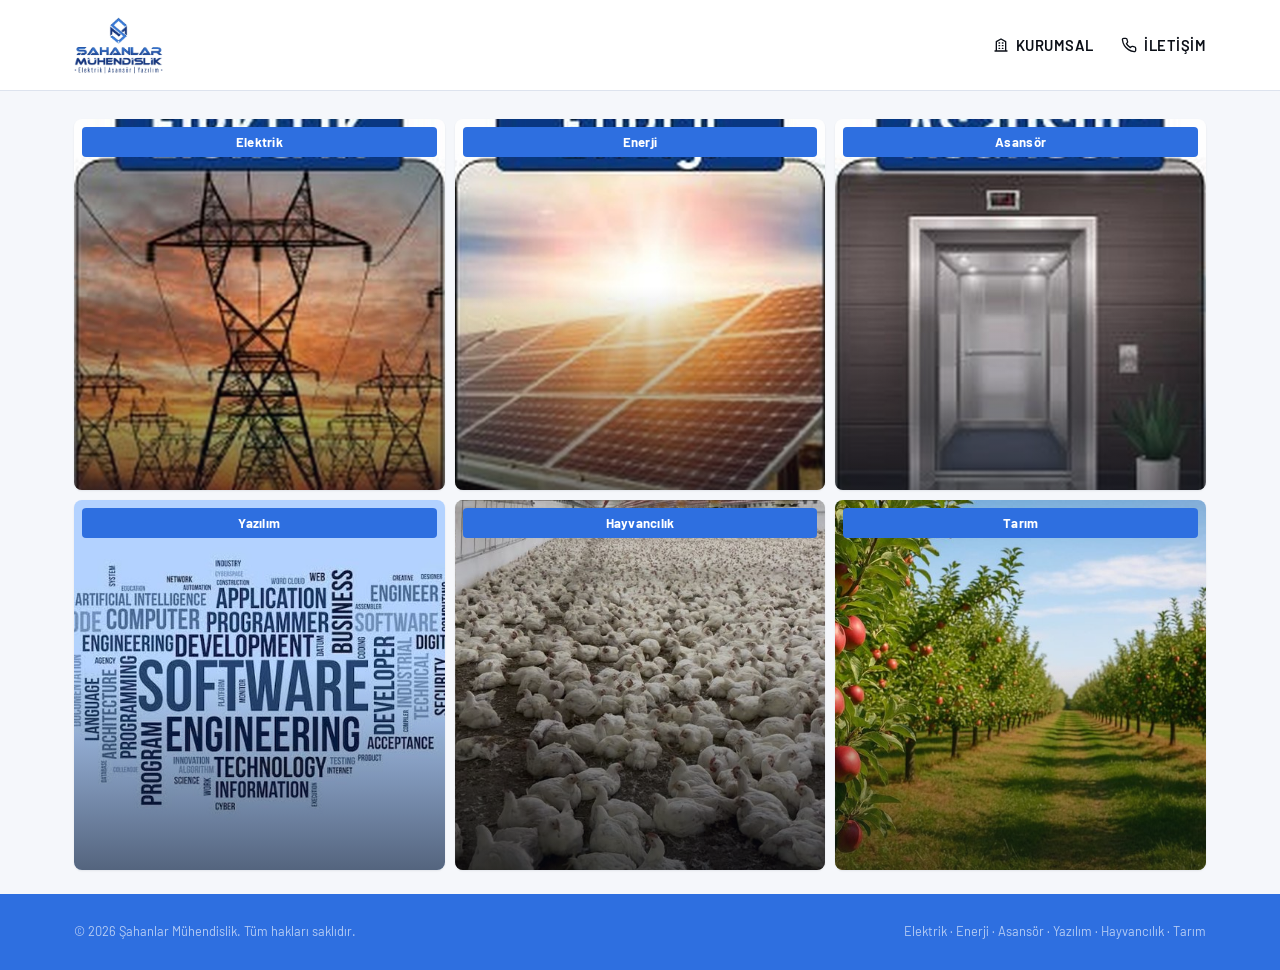
==== site/index.html @ c0e79597 "v1.1" ====
<!doctype html>
<html lang="tr">
<head>
<meta charset="UTF-8">
<meta name="viewport" content="width=device-width, initial-scale=1.0">
<title>Şahanlar Mühendislik | Elektrik · Enerji · Asansör · Yazılım — Çivril, Denizli</title>
<meta name="description" content="Şahanlar Mühendislik; Çivril, Denizli merkezli olarak elektrik, enerji, asansör ve yazılım alanlarında mühendislik hizmeti ve çözümleri sunar.">
<link rel="icon" href="[data-uri]">
<link rel="preconnect" href="https://fonts.googleapis.com">
<link rel="preconnect" href="https://fonts.gstatic.com" crossorigin>
<link href="https://fonts.googleapis.com/css2?family=Barlow:wght@400;500;600;700&family=JetBrains+Mono:wght@500&display=swap" rel="stylesheet">
<style>
/* ==========================================================================
   ŞAHANLAR MÜHENDİSLİK — shared stylesheet
   Tokens: deep navy base, brand blue, per-category accent (amber/orange/steel/teal)
   Type: Barlow (display) + Barlow (body) + JetBrains Mono (utility tags)
   ========================================================================== */

:root{
  --bg-deep:   #070c18;
  --bg-panel:  #0f1a30;
  --bg-panel-2:#142240;
  --brand:     #2e6fe0;
  --brand-lt:  #5fa8e0;
  --steel:     #93a7c4;
  --ink:       #0a0e16;
  --paper:     #f5f7fb;
  --paper-dim: #e4e9f2;
  --muted:     #8ca0c2;
  --muted-dark:#5a6b8a;

  --elektrik:  #2f7de1;
  --enerji:    #22a35e;
  --asansor:   #64748b;
  --yazilim:   #eab308;
  --hayvancilik: #a0522d;
  --tarim:     #7c9a3c;

  --radius: 4px;
  --ease: cubic-bezier(.16,.8,.24,1);
}

*,*::before,*::after{ box-sizing:border-box; }
html{ scroll-behavior:smooth; }
body{
  margin:0;
  background:var(--paper);
  color:var(--ink);
  font-family:'Barlow', sans-serif;
  font-size:16px;
  line-height:1.55;
  -webkit-font-smoothing:antialiased;
}
img{ max-width:100%; display:block; }
a{ color:inherit; text-decoration:none; }
h1,h2,h3,h4{
  font-family:'Barlow', sans-serif;
  font-weight:700;
  letter-spacing:-.01em;
  margin:0 0 .5em;
}
.tag{
  font-family:'JetBrains Mono', monospace;
  font-size:.72rem;
  letter-spacing:.14em;
  text-transform:uppercase;
}
.wrap{ max-width:1180px; margin:0 auto; padding:0 24px; }

:focus-visible{ outline:3px solid var(--brand-lt); outline-offset:2px; }

/* ---------- brand banner (logo + category tiles + contact bar) ---------- */
.brand-banner{ background:#fff; border-bottom:1px solid #dde3ee; }
.brand-banner-top{
  display:flex; align-items:center; justify-content:space-between;
  gap:24px; padding:16px 24px; max-width:1180px; margin:0 auto;
}
.brand-banner .brand{ display:flex; align-items:center; gap:10px; flex:none; }
.brand-banner .brand-mark{ height:58px; width:auto; }
.brand-banner .brand-text{ display:flex; flex-direction:column; line-height:1.15; font-family:'Barlow',sans-serif; color:var(--ink); font-size:1.22rem; font-weight:600; }
.brand-banner .brand-text b{ font-weight:700; letter-spacing:.01em; }
.brand-banner .brand-text small{
  font-family:'JetBrains Mono',monospace; font-weight:500; font-size:.62rem;
  letter-spacing:.1em; text-transform:uppercase; color:var(--muted-dark);
}
.top-nav{ display:flex; align-items:center; gap:28px; flex:none; }
.top-nav a{
  font-family:'Barlow',sans-serif; font-weight:600; font-size:.92rem;
  letter-spacing:.03em; text-transform:uppercase; color:var(--ink);
  transition:color .2s var(--ease);
  display:inline-flex; align-items:center; gap:7px;
}
.top-nav a svg{ width:16px; height:16px; flex:none; }
.top-nav a:hover{ color:var(--brand); }
.top-nav a.active{ color:var(--brand); }

.cat-tiles-section{ background:var(--paper); padding:28px 0 8px; }
.cat-tiles-section .section-head{ margin-bottom:18px; }
.cat-tiles{
  display:grid; grid-template-columns:repeat(3,1fr); gap:10px;
  max-width:1180px; margin:0 auto; padding:0 24px 16px;
}
.cat-tile{
  position:relative; aspect-ratio:1/1; border-radius:8px; overflow:hidden;
  display:block; box-shadow:0 1px 2px rgba(16,25,43,.08);
  transition:transform .25s var(--ease), box-shadow .25s var(--ease);
}
.cat-tile:hover{ transform:translateY(-2px); box-shadow:0 10px 22px rgba(16,25,43,.16); }
.cat-tile .photo{ position:absolute; inset:0; background-size:cover; background-position:center; }
.cat-tile.no-photo .photo{
  background:linear-gradient(155deg, color-mix(in srgb, var(--brand) 85%, black) 0%, var(--brand) 100%);
}
.cat-tile .tile-icon{
  position:absolute; right:-8%; bottom:-8%; width:60%; height:60%; color:rgba(255,255,255,.22);
}
.cat-tile .tile-icon svg{ width:100%; height:100%; }
.cat-tile .shade{ position:absolute; inset:0; background:linear-gradient(to top, rgba(6,10,20,.55), transparent 55%); }
.cat-tile .label{
  position:absolute; top:8px; left:8px; right:8px;
  background:var(--ink); color:#fff; text-align:center;
  font-family:'Barlow',sans-serif; font-weight:700; font-size:.82rem;
  padding:5px 4px; border-radius:4px; letter-spacing:.02em;
}
.cat-tile[data-cat="elektrik"] .label{ background:var(--brand); }
.cat-tile[data-cat="enerji"] .label{ background:var(--brand); }
.cat-tile[data-cat="asansor"] .label{ background:var(--brand); }
.cat-tile[data-cat="yazilim"] .label{ background:var(--brand); }
.cat-tile[data-cat="hayvancilik"] .label{ background:var(--brand); }
.cat-tile[data-cat="tarim"] .label{ background:var(--brand); }
.cat-tile.active{ box-shadow:0 0 0 2px var(--brand), 0 6px 16px rgba(16,25,43,.14); }

.contact-bar{ background:var(--brand); color:#fff; }
.contact-bar .wrap{
  display:flex; align-items:center; justify-content:center; gap:32px;
  padding:10px 24px; font-size:.85rem; flex-wrap:wrap;
}
.contact-bar a{ color:#fff; display:flex; align-items:center; gap:8px; }
.contact-bar a:hover{ color:var(--brand-lt); }
.contact-bar svg{ width:15px; height:15px; flex:none; }

@media (max-width:820px){
  .brand-banner-top{ flex-wrap:wrap; }
  .cat-tiles{ grid-template-columns:repeat(2,1fr); gap:8px; }
  .cat-tile .label{ font-size:.68rem; padding:4px 2px; }
  .contact-bar .wrap{ gap:16px; font-size:.78rem; }
}
@media (max-width:520px){
  .cat-tiles{ grid-template-columns:repeat(2,1fr); }
}

/* ---------- index hero banner (photo collage, corporate entrance) ---------- */
.hero-banner{
  position:relative; height:340px; overflow:hidden;
}
.hero-banner .panels{ position:absolute; inset:0; display:flex; }
.hero-banner .panels span{
  flex:1; background-size:cover; background-position:center;
  filter:saturate(1.05);
}
.hero-banner .overlay{
  position:absolute; inset:0;
  background:
    linear-gradient(to top, rgba(6,10,20,.82) 0%, rgba(6,10,20,.35) 55%, rgba(6,10,20,.55) 100%);
}
.hero-banner .content{
  position:relative; z-index:2; height:100%;
  display:flex; flex-direction:column; align-items:center; justify-content:center;
  text-align:center; padding:0 20px;
}
.hero-banner .eyebrow{
  color:#fff; opacity:.85; font-family:'JetBrains Mono',monospace; font-size:.72rem;
  letter-spacing:.14em; text-transform:uppercase; margin-bottom:12px;
}
.hero-banner h1{
  color:#fff; font-size:clamp(1.9rem, 4.4vw, 3.1rem); margin:0 0 .4em; max-width:820px;
}
.hero-banner h1 span{ color:var(--brand-lt); }
.hero-banner p.lead{ color:rgba(255,255,255,.88); max-width:560px; font-size:1.05rem; margin:0; }
@media (max-width:640px){
  .hero-banner{ height:420px; }
  .hero-banner .panels span:nth-child(3), .hero-banner .panels span:nth-child(4){ display:none; }
}

/* ---------- index hero ---------- */
.hero{
  background:
    radial-gradient(ellipse 1100px 480px at 50% -15%, color-mix(in srgb, var(--brand) 10%, transparent), transparent 65%),
    linear-gradient(180deg, #eef2f9 0%, var(--paper) 55%);
  color:var(--ink);
  padding:40px 0 40px;
  position:relative;
  overflow:hidden;
}
.hero::before{
  content:"";
  position:absolute; inset:0;
  background-image:
    linear-gradient(rgba(46,111,224,.07) 1px, transparent 1px),
    linear-gradient(90deg, rgba(46,111,224,.07) 1px, transparent 1px);
  background-size:42px 42px;
  mask-image:radial-gradient(ellipse 900px 500px at 50% 0%, black, transparent 70%);
  pointer-events:none;
}
.hero-inner{ position:relative; text-align:center; }
.hero .hero-photo{
  max-width:520px; width:100%; height:auto; margin:0 auto; display:block;
  border-radius:10px; box-shadow:0 16px 40px rgba(16,25,43,.14); border:1px solid #e3e8f0;
}
.hero .eyebrow{
  color:var(--brand); margin-bottom:10px; display:block;
}
.hero h1{
  font-size:clamp(1.9rem, 4.4vw, 3.1rem);
  margin-bottom:.35em;
  color:var(--ink);
}
.hero h1 span{ color:var(--brand); }
.hero p.lead{
  color:var(--muted-dark); max-width:560px; margin:0 auto;
  font-size:1.05rem;
}

/* ---------- door bank (signature element) ---------- */
.doorbank{
  display:grid; grid-template-columns:repeat(4,1fr);
  gap:16px; margin-top:48px;
}
.door{
  --accent:#5fa8e0;
  position:relative;
  aspect-ratio:3/4;
  border-radius:12px;
  overflow:hidden;
  display:block;
  box-shadow:0 1px 2px rgba(16,25,43,.06);
  transition:transform .3s var(--ease), box-shadow .3s var(--ease);
}
.door[data-cat="elektrik"]{ --accent: var(--elektrik); }
.door[data-cat="enerji"]{ --accent: var(--enerji); }
.door[data-cat="asansor"]{ --accent: var(--asansor); }
.door[data-cat="yazilim"]{ --accent: var(--yazilim); }

.door .bg{
  position:absolute; inset:0; background-size:cover; background-position:center;
  transform:scale(1.04); transition:transform .6s var(--ease);
}
.door.no-photo .bg{
  background-image:
    radial-gradient(circle at 15% 15%, rgba(255,255,255,.16), transparent 45%),
    linear-gradient(155deg, color-mix(in srgb, var(--accent) 88%, black) 0%, var(--accent) 60%, color-mix(in srgb, var(--accent) 80%, #000 10%) 100%);
}
.door.no-photo .bg-icon{
  position:absolute; right:-18px; bottom:-18px; width:66%; height:66%;
  color:rgba(255,255,255,.14); pointer-events:none;
}
.door.no-photo .bg-icon svg{ width:100%; height:100%; }

.door .overlay{
  position:absolute; inset:0;
  background:linear-gradient(to top, rgba(6,10,20,.88) 0%, rgba(6,10,20,.35) 42%, rgba(6,10,20,.08) 65%, rgba(6,10,20,.32) 100%);
}
.door.no-photo .overlay{
  background:linear-gradient(to top, rgba(0,0,0,.32) 0%, rgba(0,0,0,.05) 45%, rgba(0,0,0,.18) 100%);
}

.door .content{
  position:relative; z-index:2; height:100%;
  display:flex; flex-direction:column; justify-content:space-between; padding:16px;
}
.door .icon-badge{
  width:42px; height:42px; border-radius:50%;
  display:flex; align-items:center; justify-content:center;
  background:rgba(255,255,255,.16); backdrop-filter:blur(6px);
  border:1px solid rgba(255,255,255,.3); color:#fff;
  transition:background .3s var(--ease), transform .3s var(--ease);
}
.door .icon-badge svg{ width:21px; height:21px; }

.door .bottom{ color:#fff; }
.door h3{ color:#fff; font-size:1.08rem; margin:0 0 3px; letter-spacing:.01em; }
.door .tagline{ color:rgba(255,255,255,.82); font-size:.8rem; line-height:1.35; margin:0; }
.door .desc{
  color:rgba(255,255,255,.88); font-size:.8rem; line-height:1.4; margin:8px 0 0;
  max-height:0; opacity:0; overflow:hidden;
  transition:max-height .35s var(--ease), opacity .3s var(--ease), margin .35s var(--ease);
}
.door .go{
  margin-top:10px; display:inline-flex; align-items:center; gap:6px;
  font-family:'Barlow',sans-serif; font-weight:600; font-size:.86rem; color:#fff;
}
.door .go svg{ width:15px; height:15px; transition:transform .3s var(--ease); }

.door:hover, .door:focus-visible{ transform:translateY(-4px); box-shadow:0 18px 34px rgba(16,25,43,.22); }
.door:hover .bg, .door:focus-visible .bg{ transform:scale(1.1); }
.door:hover .icon-badge, .door:focus-visible .icon-badge{ background:var(--accent); border-color:var(--accent); }
.door:hover .desc, .door:focus-visible .desc{ max-height:80px; opacity:1; margin:8px 0 0; }
.door:hover .go svg, .door:focus-visible .go svg{ transform:translateX(4px); }
.door:active{ transform:translateY(-1px); }

@media (max-width:820px){

  .doorbank{ grid-template-columns:repeat(2,1fr); }
  .door{ aspect-ratio:1/1; }
}
@media (max-width:520px){
  .doorbank{ grid-template-columns:1fr; }
  .door{ aspect-ratio:16/10; }
}

/* ---------- index: strip / about ---------- */
.strip{ background:var(--paper); color:var(--ink); padding:30px 0; border-bottom:1px solid #e3e8f0; }
.strip .wrap{ display:flex; flex-wrap:wrap; gap:28px 48px; align-items:center; justify-content:space-between; }
.strip .item{ display:flex; align-items:baseline; gap:10px; }
.strip .item b{ font-family:'Barlow',sans-serif; font-size:1.5rem; color:var(--brand); }
.strip .item span{ color:var(--muted-dark); font-size:.86rem; }

.section{ padding:72px 0; }
.section-head{ max-width:640px; margin-bottom:36px; }
.section-head .tag{ color:var(--brand); display:block; margin-bottom:8px; }
.section-head h2{ font-size:clamp(1.5rem,3vw,2rem); }
.section-head p{ color:var(--muted-dark); }

.about-grid{ max-width:720px; }
.about-grid p{ color:#3c465c; margin:0 0 14px; }

/* ---------- category pages ---------- */
.cat-hero{
  --accent: var(--brand);
  background:linear-gradient(180deg, #eef2f9 0%, var(--paper) 60%);
  color:var(--ink);
  padding:48px 0; position:relative; overflow:hidden;
  border-bottom:1px solid #e3e8f0;
}
.cat-hero::before{ content:none; }
.cat-hero .wrap{ position:relative; display:grid; grid-template-columns:1.05fr .95fr; gap:40px; align-items:center; }
.cat-hero .tag{ color:color-mix(in srgb, var(--accent) 70%, black); }
.cat-hero h1{ font-size:clamp(1.8rem,4vw,2.7rem); color:var(--ink); }
.cat-hero p.lead{ color:var(--muted-dark); font-size:1.02rem; }
.breadcrumb{ font-family:'JetBrains Mono',monospace; font-size:.76rem; color:var(--muted-dark); margin-bottom:18px; }
.breadcrumb a:hover{ color:var(--ink); }

.cat-hero-visual{
  position:relative; aspect-ratio:4/3; border-radius:14px; overflow:hidden;
  box-shadow:0 20px 44px rgba(16,25,43,.16);
}
.cat-hero-visual .photo{ position:absolute; inset:0; background-size:cover; background-position:center; }
.cat-hero-visual.no-photo .photo{
  background:
    radial-gradient(circle at 20% 15%, rgba(255,255,255,.18), transparent 45%),
    linear-gradient(155deg, color-mix(in srgb, var(--accent) 88%, black) 0%, var(--accent) 60%, color-mix(in srgb, var(--accent) 80%, #000 10%) 100%);
}
.cat-hero-visual .wm{
  position:absolute; right:-10%; bottom:-10%; width:70%; height:70%; color:rgba(255,255,255,.16);
}
.cat-hero-visual .wm svg{ width:100%; height:100%; }
.cat-hero-visual .caption{
  position:absolute; left:0; right:0; bottom:0; padding:16px 18px;
  background:linear-gradient(to top, rgba(6,10,20,.75), transparent);
  color:#fff; font-size:.82rem;
}
@media (max-width:820px){
  .cat-hero .wrap{ grid-template-columns:1fr; }
  .cat-hero-visual{ order:-1; aspect-ratio:16/9; }
}

.services{
  display:grid; grid-template-columns:repeat(3,1fr); gap:2px;
  background:#dde3ee; border:1px solid #dde3ee; margin-top:8px;
}
.service{ background:var(--paper); padding:26px 24px; }
.service .icon{
  width:38px; height:38px; border-radius:50%; margin-bottom:14px;
  display:flex; align-items:center; justify-content:center;
  background:color-mix(in srgb, var(--accent) 14%, white); color:color-mix(in srgb, var(--accent) 70%, black);
}
.service .icon svg{ width:19px; height:19px; }
.service h4{ font-size:1rem; margin-bottom:6px; }
.service p{ color:var(--muted-dark); font-size:.92rem; margin:0; }
@media (max-width:820px){ .services{ grid-template-columns:1fr 1fr; } }
@media (max-width:560px){ .services{ grid-template-columns:1fr; } }

.panel-band{ background:#f6f8fc; color:var(--ink); padding:56px 0; border-top:1px solid #e3e8f0; border-bottom:1px solid #e3e8f0; }
.panel-band .wrap{ display:grid; grid-template-columns:.9fr 1.1fr; gap:40px; align-items:center; }
.panel-band h2{ font-size:1.7rem; }
.panel-band p{ color:var(--muted-dark); }
.panel-band .refs{ display:flex; flex-direction:column; gap:10px; }
.ref-chip{
  display:flex; align-items:center; gap:12px;
  border:1px solid #dde3ee; border-radius:var(--radius);
  padding:14px 16px; background:var(--paper);
}
.ref-chip .dot{ width:8px; height:8px; border-radius:50%; background:color-mix(in srgb, var(--accent) 70%, black); flex:none; }
.ref-chip b{ font-family:'Barlow',sans-serif; font-size:1rem; letter-spacing:.02em; }
.ref-chip span{ color:var(--muted-dark); font-size:.84rem; display:block; }
@media (max-width:820px){ .panel-band .wrap{ grid-template-columns:1fr; } }

/* ---------- references / project gallery ---------- */
.gallery-section{ padding:72px 0; background:var(--paper); }
.gallery{ display:grid; grid-template-columns:repeat(3,1fr); gap:20px; margin-top:8px; }
.ref-card{
  border:1px solid #e3e8f0; border-radius:8px; overflow:hidden; background:#fff;
  box-shadow:0 1px 2px rgba(16,25,43,.04);
  transition:box-shadow .25s var(--ease), transform .25s var(--ease);
}
.ref-card:hover{ box-shadow:0 10px 24px rgba(16,25,43,.08); transform:translateY(-2px); }
.ref-card .shot{
  aspect-ratio:4/3; background:
    linear-gradient(155deg, color-mix(in srgb, var(--accent) 16%, white), #eef1f7 60%);
  display:flex; align-items:center; justify-content:center; position:relative;
  border-bottom:1px solid #e3e8f0;
}
.ref-card .shot svg{ width:34px; height:34px; color:color-mix(in srgb, var(--accent) 55%, #7c8aa6); opacity:.8; }
.ref-card .shot .placeholder-label{
  position:absolute; bottom:10px; left:10px; right:10px;
  font-family:'JetBrains Mono',monospace; font-size:.66rem; letter-spacing:.06em;
  color:color-mix(in srgb, var(--accent) 60%, #56607a); text-transform:uppercase;
}
.ref-card .info{ padding:16px 18px; }
.ref-card .info b{ font-family:'Barlow',sans-serif; font-size:1rem; display:block; margin-bottom:3px; }
.ref-card .info span{ color:var(--muted-dark); font-size:.85rem; }
@media (max-width:820px){ .gallery{ grid-template-columns:1fr 1fr; } }
@media (max-width:560px){ .gallery{ grid-template-columns:1fr; } }

.gallery-note{
  margin-top:22px; padding:14px 18px; border-radius:6px;
  background:#f6f8fc; border:1px dashed #cdd6e6;
  font-size:.86rem; color:var(--muted-dark);
}
.gallery-note b{ color:var(--ink); }

/* ---------- team ---------- */
.team-group{ margin-bottom:34px; }
.team-group:last-child{ margin-bottom:0; }
.team-group h3{
  font-size:.82rem; letter-spacing:.1em; color:var(--muted-dark);
  font-family:'JetBrains Mono',monospace; text-transform:uppercase; font-weight:500;
  margin-bottom:14px; padding-bottom:10px; border-bottom:1px solid #e3e8f0;
}
.team-grid{ display:grid; grid-template-columns:repeat(3,1fr); gap:14px; }
.team-card{
  display:flex; align-items:center; gap:14px;
  border:1px solid #e3e8f0; border-radius:8px; padding:14px 16px; background:#fff;
  transition:box-shadow .2s var(--ease), transform .2s var(--ease);
}
.team-card:hover{ box-shadow:0 8px 20px rgba(16,25,43,.07); transform:translateY(-1px); }
.team-card .avatar{
  flex:none; width:44px; height:44px; border-radius:50%;
  display:flex; align-items:center; justify-content:center;
  background:color-mix(in srgb, var(--brand) 10%, white); color:var(--brand);
  font-family:'Barlow',sans-serif; font-weight:700; font-size:1rem;
  border:1px solid color-mix(in srgb, var(--brand) 22%, #e3e8f0);
}
.team-card b{ font-family:'Barlow',sans-serif; font-size:.98rem; display:block; }
.team-card span{ color:var(--muted-dark); font-size:.82rem; }
@media (max-width:820px){ .team-grid{ grid-template-columns:1fr 1fr; } }
@media (max-width:560px){ .team-grid{ grid-template-columns:1fr; } }

/* ---------- highlight project stats ---------- */
.highlight-stats{ display:grid; grid-template-columns:repeat(4,1fr); gap:14px; margin-top:8px; }
.hstat{
  border:1px solid #e3e8f0; border-radius:8px; padding:20px 18px; background:#fff;
  border-top:3px solid var(--accent);
}
.hstat .metric{ font-family:'Barlow',sans-serif; font-weight:700; font-size:1.5rem; color:var(--ink); }
.hstat .metric small{ font-size:.8rem; font-weight:600; color:var(--muted-dark); margin-left:2px; }
.hstat .name{ font-weight:600; font-size:.92rem; margin:8px 0 2px; }
.hstat .loc{ color:var(--muted-dark); font-size:.82rem; }
.hstat .konut{ margin-top:10px; padding-top:10px; border-top:1px dashed #e3e8f0; font-size:.82rem; color:var(--muted-dark); }
.hstat .konut b{ color:var(--ink); }
@media (max-width:820px){ .highlight-stats{ grid-template-columns:1fr 1fr; } }
@media (max-width:560px){ .highlight-stats{ grid-template-columns:1fr; } }

/* ---------- full reference table ---------- */
.ref-table-wrap{
  margin-top:8px; border:1px solid #e3e8f0; border-radius:8px; overflow:hidden;
  max-height:560px; overflow-y:auto;
}
.ref-table{ width:100%; border-collapse:collapse; font-size:.88rem; }
.ref-table thead th{
  position:sticky; top:0; z-index:1;
  background:var(--ink); color:#fff; text-align:left; padding:11px 14px;
  font-family:'JetBrains Mono',monospace; font-size:.68rem; letter-spacing:.08em; text-transform:uppercase; font-weight:500;
}
.ref-table tbody td{ padding:9px 14px; border-top:1px solid #eef1f7; color:#33405c; }
.ref-table tbody tr:nth-child(even){ background:#fafbfd; }
.ref-table tbody tr:hover{ background:color-mix(in srgb, var(--accent) 6%, white); }
.ref-table td:last-child, .ref-table th:last-child{ text-align:right; white-space:nowrap; color:var(--muted-dark); }
.ref-table td:nth-child(4){ color:var(--muted-dark); }
.ref-count{ font-size:.86rem; color:var(--muted-dark); margin:10px 0 0; }
.ref-count b{ color:var(--ink); }

.cta-band{ padding:64px 0; text-align:center; }
.cta-band h2{ font-size:clamp(1.4rem,3vw,2rem); margin-bottom:10px; }
.cta-band p{ color:var(--muted-dark); margin-bottom:26px; }
.btn{
  display:inline-flex; align-items:center; gap:10px;
  font-family:'Barlow',sans-serif; font-weight:600; letter-spacing:.04em; text-transform:uppercase;
  background:var(--ink); color:var(--paper); padding:14px 26px; border-radius:999px;
  transition:background .2s var(--ease), transform .2s var(--ease);
}
.btn:hover{ background:var(--brand); transform:translateY(-2px); }
.btn.ghost{ background:transparent; border:1px solid #cdd6e6; color:var(--ink); }
.btn.ghost:hover{ background:var(--ink); color:var(--paper); border-color:var(--ink); }
.cta-actions{ display:flex; gap:14px; justify-content:center; flex-wrap:wrap; }

/* ---------- footer ---------- */
.site-footer{ background:var(--brand); color:rgba(255,255,255,.75); padding:28px 0; }
.site-footer .grid{
  display:grid; grid-template-columns:1.3fr 1fr 1fr; gap:32px; margin-bottom:36px;
}
.footer-brand{ display:flex; align-items:center; gap:10px; margin-bottom:14px; }
.footer-brand img{ height:42px; width:auto; filter:brightness(0) invert(1); }
.footer-brand span{ font-family:'Barlow',sans-serif; font-weight:600; font-size:1.15rem; color:#fff; line-height:1.15; }
.footer-brand span b{ font-weight:700; }
.site-footer .brand-col p{ font-size:.88rem; max-width:280px; color:rgba(255,255,255,.75); }
.footer-email{ display:inline-block; margin:10px 0 18px; font-size:.88rem; color:rgba(255,255,255,.85); }
.footer-email:hover{ color:#fff; }
.social-row{ display:flex; gap:10px; }
.social-row a{
  width:34px; height:34px; border-radius:50%;
  display:flex; align-items:center; justify-content:center;
  border:1px solid rgba(255,255,255,.3); color:rgba(255,255,255,.85);
  transition:color .2s var(--ease), border-color .2s var(--ease), background .2s var(--ease);
}
.social-row a:hover{ color:#fff; border-color:rgba(255,255,255,.6); background:rgba(255,255,255,.12); }
.social-row svg{ width:16px; height:16px; }
.site-footer h5{
  font-family:'JetBrains Mono',monospace; text-transform:uppercase; font-size:.72rem;
  letter-spacing:.12em; color:#fff; margin-bottom:14px;
}
.site-footer ul{ list-style:none; margin:0; padding:0; display:flex; flex-direction:column; gap:9px; }
.site-footer a{ font-size:.9rem; transition:color .2s var(--ease); color:rgba(255,255,255,.75); }
.site-footer a:hover{ color:#fff; }
.site-footer .bottom{
  display:flex; justify-content:space-between; flex-wrap:wrap; gap:10px;
  font-size:.8rem; color:rgba(255,255,255,.65);
}
@media (max-width:820px){ .site-footer .grid{ grid-template-columns:1fr 1fr; } }
@media (max-width:520px){ .site-footer .grid{ grid-template-columns:1fr; } }

@media (prefers-reduced-motion: reduce){
  *{ transition-duration:.001ms !important; animation-duration:.001ms !important; }
  html{ scroll-behavior:auto; }
}

</style>
</head>
<body>

<header class="brand-banner">
  <div class="brand-banner-top">
    <a class="brand" href="index.html">
      <img class="brand-mark" src="[data-uri]" alt="">
    </a>
    <nav class="top-nav" aria-label="Ana Menü">
      <a href="kurumsal.html"><svg viewBox="0 0 24 24" fill="none" stroke="currentColor" stroke-width="2" stroke-linecap="round" stroke-linejoin="round"><path d="M3 21h18M5 21V7l7-4 7 4v14M9 9h1M9 13h1M9 17h1M14 9h1M14 13h1M14 17h1"/></svg>Kurumsal</a>
      <a href="iletisim.html"><svg viewBox="0 0 24 24" fill="none" stroke="currentColor" stroke-width="2" stroke-linecap="round" stroke-linejoin="round"><path d="M22 16.92v3a2 2 0 0 1-2.18 2 19.79 19.79 0 0 1-8.63-3.07 19.5 19.5 0 0 1-6-6 19.79 19.79 0 0 1-3.07-8.67A2 2 0 0 1 4.11 2h3a2 2 0 0 1 2 1.72c.127.96.362 1.903.7 2.81a2 2 0 0 1-.45 2.11L8.09 9.91a16 16 0 0 0 6 6l1.27-1.27a2 2 0 0 1 2.11-.45c.907.338 1.85.573 2.81.7A2 2 0 0 1 22 16.92z"/></svg>İletişim</a>
    </nav>
  </div>
</header>

<section class="cat-tiles-section">
  <div class="cat-tiles">
    <a class="cat-tile" data-cat="elektrik" href="elektrik.html">
      <span class="photo" style="background-image:url('[data-uri]');"></span>
      <span class="shade"></span>
      <span class="label">Elektrik</span>
    </a>
    <a class="cat-tile" data-cat="enerji" href="enerji.html">
      <span class="photo" style="background-image:url('[data-uri]');"></span>
      <span class="shade"></span>
      <span class="label">Enerji</span>
    </a>
    <a class="cat-tile" data-cat="asansor" href="asansor.html">
      <span class="photo" style="background-image:url('[data-uri]');"></span>
      <span class="shade"></span>
      <span class="label">Asansör</span>
    </a>
    <a class="cat-tile" data-cat="yazilim" href="yazilim.html">
      <span class="photo" style="background-image:url('[data-uri]');"></span>
      <span class="shade"></span>
      <span class="label">Yazılım</span>
    </a>
    <a class="cat-tile" data-cat="hayvancilik" href="hayvancilik.html">
      <span class="photo" style="background-image:url('[data-uri]');"></span>
      <span class="shade"></span>
      <span class="label">Hayvancılık</span>
    </a>
    <a class="cat-tile" data-cat="tarim" href="tarim.html">
      <span class="photo" style="background-image:url('[data-uri]');"></span>
      <span class="shade"></span>
      <span class="label">Tarım</span>
    </a>
  </div>
</section>



<footer class="site-footer">
  <div class="wrap">
    <div class="bottom">
      <span>© 2026 Şahanlar Mühendislik. Tüm hakları saklıdır.</span>
      <span>Elektrik · Enerji · Asansör · Yazılım · Hayvancılık · Tarım</span>
    </div>
  </div>
</footer>

</body>
</html>
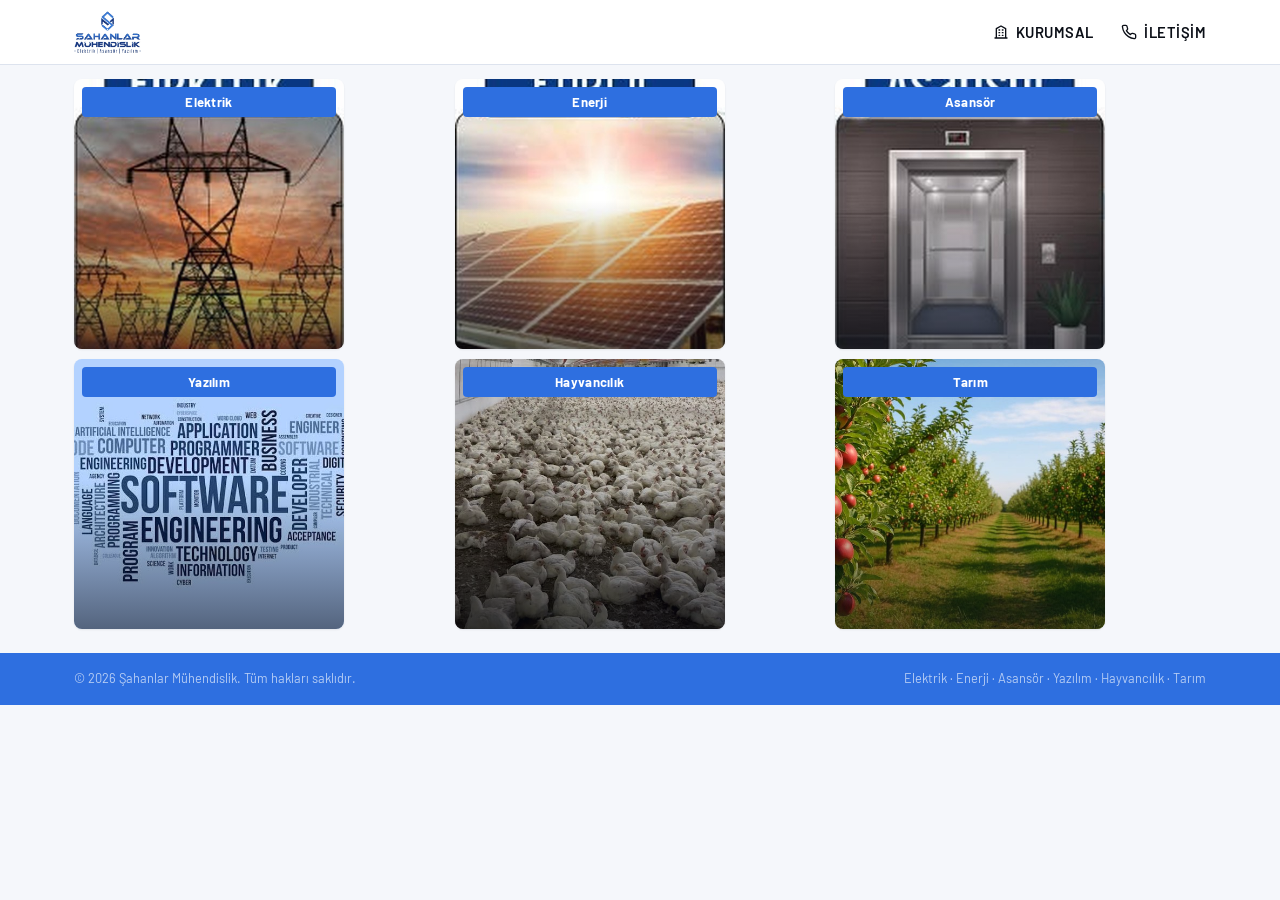
==== commit 504c1517: "Update index.html" ====
--- a/site/index.html
+++ b/site/index.html
@@ -5,7 +5,7 @@
 <meta name="viewport" content="width=device-width, initial-scale=1.0">
 <title>Şahanlar Mühendislik | Elektrik · Enerji · Asansör · Yazılım — Çivril, Denizli</title>
 <meta name="description" content="Şahanlar Mühendislik; Çivril, Denizli merkezli olarak elektrik, enerji, asansör ve yazılım alanlarında mühendislik hizmeti ve çözümleri sunar.">
-<link rel="icon" href="[data-uri]">
+<link rel="icon" href="assets/img/logo.png">
 <link rel="preconnect" href="https://fonts.googleapis.com">
 <link rel="preconnect" href="https://fonts.gstatic.com" crossorigin>
 <link href="https://fonts.googleapis.com/css2?family=Barlow:wght@400;500;600;700&family=JetBrains+Mono:wght@500&display=swap" rel="stylesheet">
@@ -41,9 +41,10 @@
 }
 
 *,*::before,*::after{ box-sizing:border-box; }
-html{ scroll-behavior:smooth; }
+html{ scroll-behavior:smooth; overflow-x:hidden; }
 body{
   margin:0;
+  overflow-x:hidden;
   background:var(--paper);
   color:var(--ink);
   font-family:'Barlow', sans-serif;
@@ -73,10 +74,10 @@
 .brand-banner{ background:#fff; border-bottom:1px solid #dde3ee; }
 .brand-banner-top{
   display:flex; align-items:center; justify-content:space-between;
-  gap:24px; padding:16px 24px; max-width:1180px; margin:0 auto;
+  gap:24px; padding:10px 24px; max-width:1180px; margin:0 auto;
 }
 .brand-banner .brand{ display:flex; align-items:center; gap:10px; flex:none; }
-.brand-banner .brand-mark{ height:58px; width:auto; }
+.brand-banner .brand-mark{ height:44px; width:auto; }
 .brand-banner .brand-text{ display:flex; flex-direction:column; line-height:1.15; font-family:'Barlow',sans-serif; color:var(--ink); font-size:1.22rem; font-weight:600; }
 .brand-banner .brand-text b{ font-weight:700; letter-spacing:.01em; }
 .brand-banner .brand-text small{
@@ -94,11 +95,14 @@
 .top-nav a:hover{ color:var(--brand); }
 .top-nav a.active{ color:var(--brand); }
 
-.cat-tiles-section{ background:var(--paper); padding:28px 0 8px; }
+.cat-tiles-section{ background:var(--paper); padding:14px 0 8px; }
 .cat-tiles-section .section-head{ margin-bottom:18px; }
 .cat-tiles{
   display:grid; grid-template-columns:repeat(3,1fr); gap:10px;
   max-width:1180px; margin:0 auto; padding:0 24px 16px;
+}
+@media (min-width:821px){
+  .cat-tile{ aspect-ratio:auto; height:30vh; min-height:160px; max-height:280px; }
 }
 .cat-tile{
   position:relative; aspect-ratio:1/1; border-radius:8px; overflow:hidden;
@@ -504,7 +508,7 @@
 .cta-actions{ display:flex; gap:14px; justify-content:center; flex-wrap:wrap; }
 
 /* ---------- footer ---------- */
-.site-footer{ background:var(--brand); color:rgba(255,255,255,.75); padding:28px 0; }
+.site-footer{ background:var(--brand); color:rgba(255,255,255,.75); padding:16px 0; }
 .site-footer .grid{
   display:grid; grid-template-columns:1.3fr 1fr 1fr; gap:32px; margin-bottom:36px;
 }
@@ -550,7 +554,7 @@
 <header class="brand-banner">
   <div class="brand-banner-top">
     <a class="brand" href="index.html">
-      <img class="brand-mark" src="[data-uri]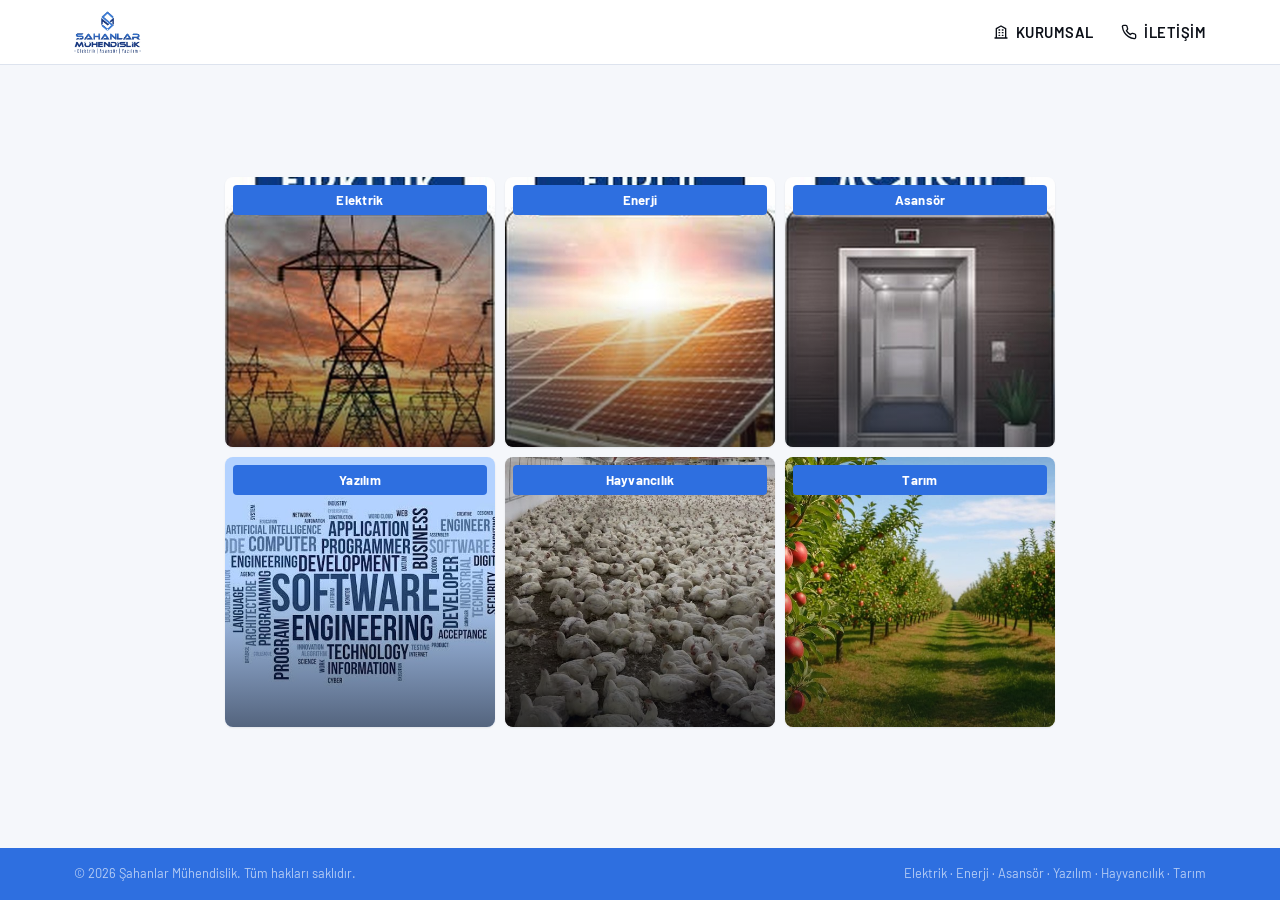
==== commit 16f1dff8: "Update index.html" ====
--- a/site/index.html
+++ b/site/index.html
@@ -51,7 +51,11 @@
   font-size:16px;
   line-height:1.55;
   -webkit-font-smoothing:antialiased;
-}
+  min-height:100vh;
+  display:flex;
+  flex-direction:column;
+}
+.cat-tiles-section{ flex:1; display:flex; flex-direction:column; justify-content:center; }
 img{ max-width:100%; display:block; }
 a{ color:inherit; text-decoration:none; }
 h1,h2,h3,h4{
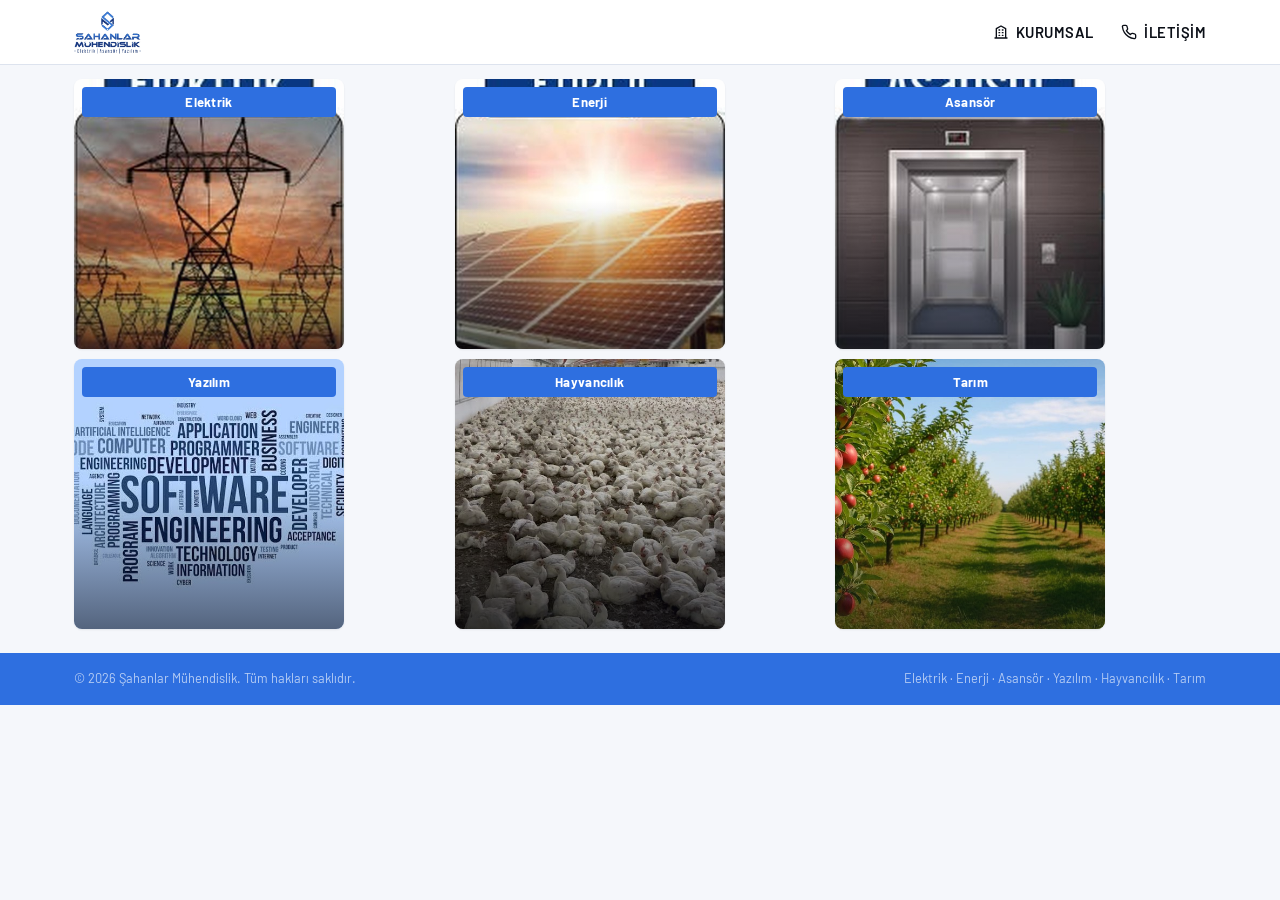
==== commit 498d9bb0: "Update index.html" ====
--- a/site/index.html
+++ b/site/index.html
@@ -51,11 +51,7 @@
   font-size:16px;
   line-height:1.55;
   -webkit-font-smoothing:antialiased;
-  min-height:100vh;
-  display:flex;
-  flex-direction:column;
-}
-.cat-tiles-section{ flex:1; display:flex; flex-direction:column; justify-content:center; }
+}
 img{ max-width:100%; display:block; }
 a{ color:inherit; text-decoration:none; }
 h1,h2,h3,h4{
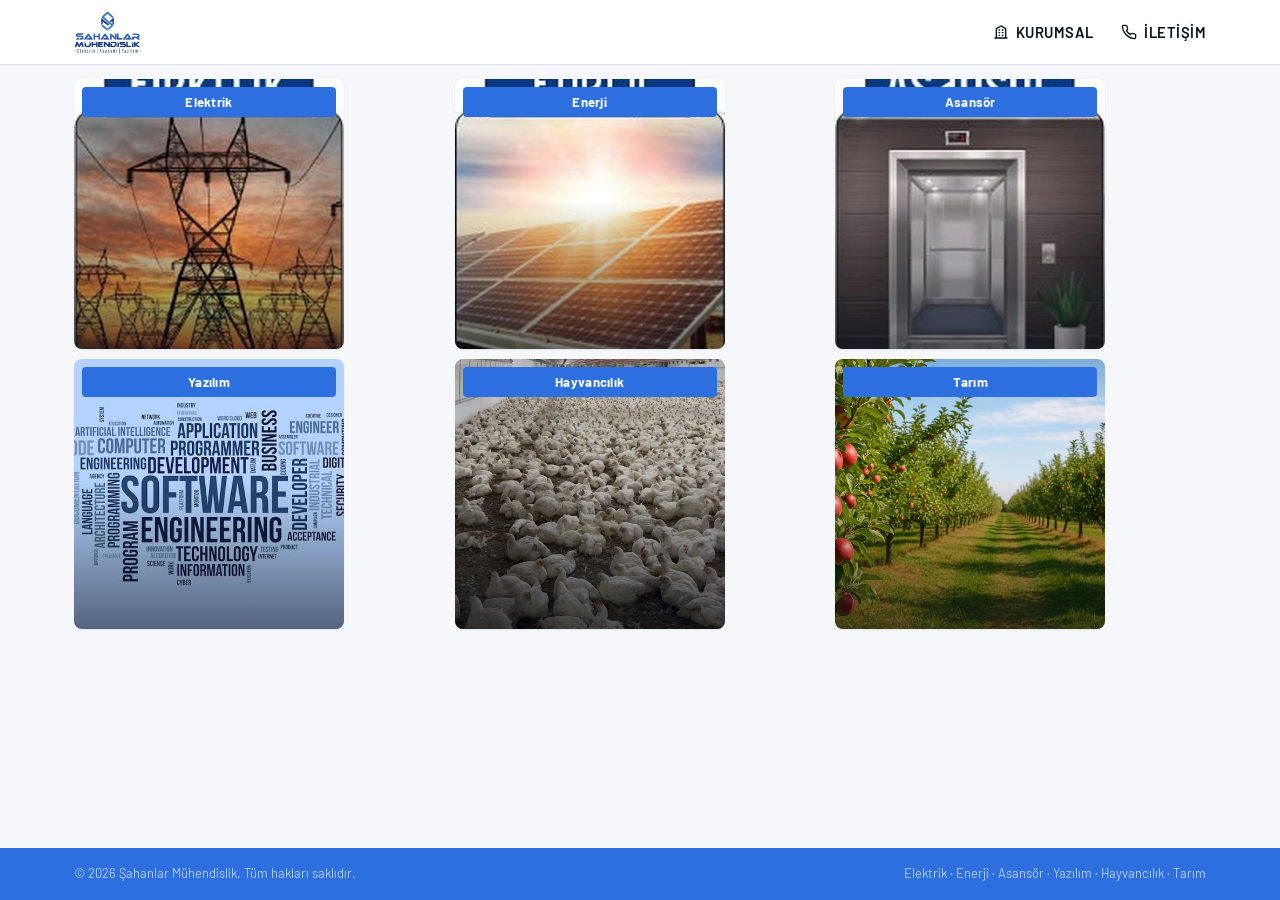
==== commit e2341b98: "Update index.html" ====
--- a/site/index.html
+++ b/site/index.html
@@ -51,7 +51,11 @@
   font-size:16px;
   line-height:1.55;
   -webkit-font-smoothing:antialiased;
-}
+  min-height:100vh;
+  display:flex;
+  flex-direction:column;
+}
+.site-footer{ margin-top:auto; }
 img{ max-width:100%; display:block; }
 a{ color:inherit; text-decoration:none; }
 h1,h2,h3,h4{
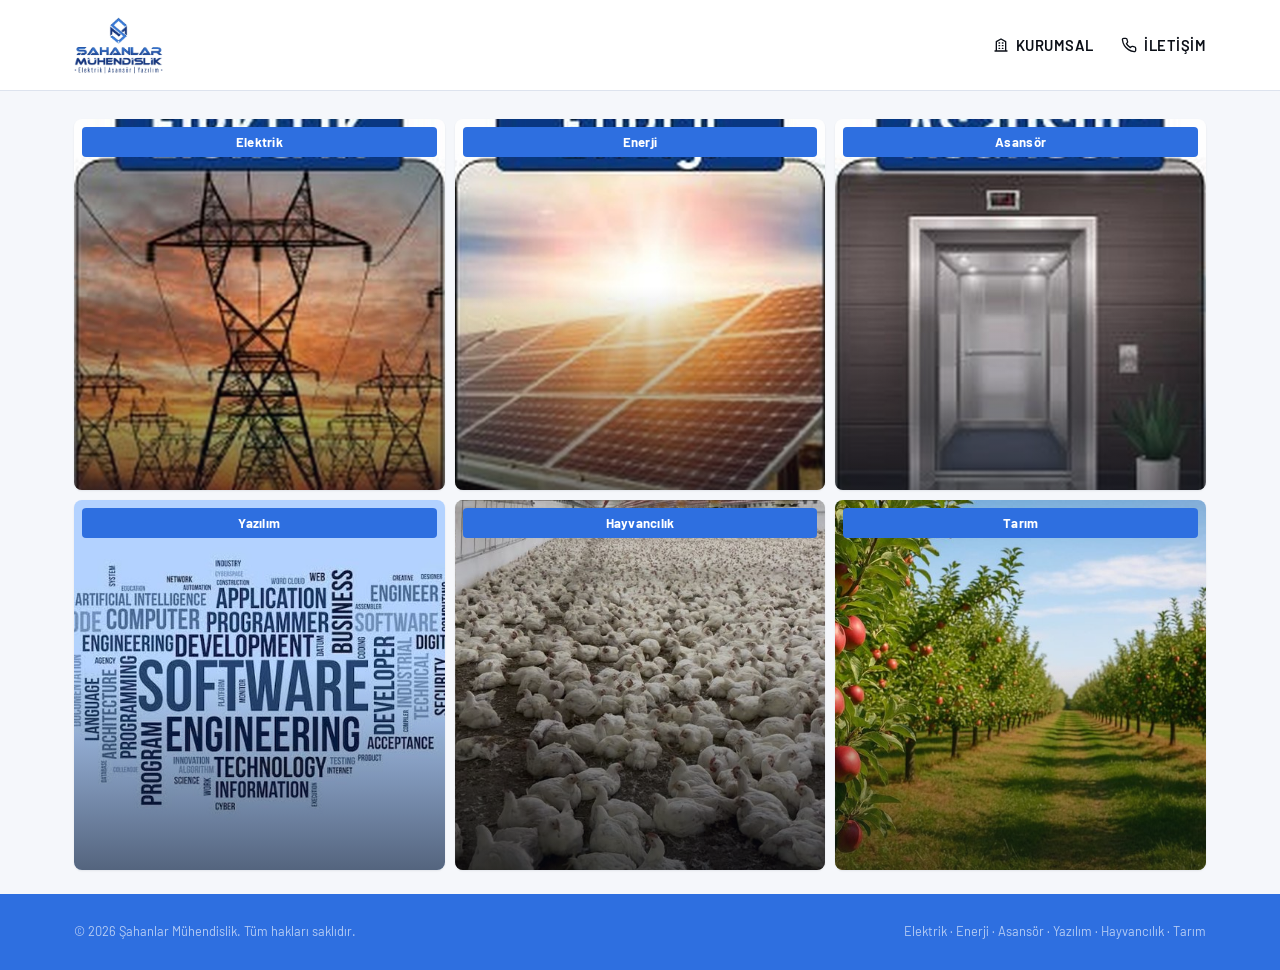
==== commit 2aa69233: "Update index.html" ====
--- a/site/index.html
+++ b/site/index.html
@@ -51,11 +51,7 @@
   font-size:16px;
   line-height:1.55;
   -webkit-font-smoothing:antialiased;
-  min-height:100vh;
-  display:flex;
-  flex-direction:column;
-}
-.site-footer{ margin-top:auto; }
+}
 img{ max-width:100%; display:block; }
 a{ color:inherit; text-decoration:none; }
 h1,h2,h3,h4{
@@ -78,10 +74,10 @@
 .brand-banner{ background:#fff; border-bottom:1px solid #dde3ee; }
 .brand-banner-top{
   display:flex; align-items:center; justify-content:space-between;
-  gap:24px; padding:10px 24px; max-width:1180px; margin:0 auto;
+  gap:24px; padding:16px 24px; max-width:1180px; margin:0 auto;
 }
 .brand-banner .brand{ display:flex; align-items:center; gap:10px; flex:none; }
-.brand-banner .brand-mark{ height:44px; width:auto; }
+.brand-banner .brand-mark{ height:58px; width:auto; }
 .brand-banner .brand-text{ display:flex; flex-direction:column; line-height:1.15; font-family:'Barlow',sans-serif; color:var(--ink); font-size:1.22rem; font-weight:600; }
 .brand-banner .brand-text b{ font-weight:700; letter-spacing:.01em; }
 .brand-banner .brand-text small{
@@ -99,14 +95,11 @@
 .top-nav a:hover{ color:var(--brand); }
 .top-nav a.active{ color:var(--brand); }
 
-.cat-tiles-section{ background:var(--paper); padding:14px 0 8px; }
+.cat-tiles-section{ background:var(--paper); padding:28px 0 8px; }
 .cat-tiles-section .section-head{ margin-bottom:18px; }
 .cat-tiles{
   display:grid; grid-template-columns:repeat(3,1fr); gap:10px;
   max-width:1180px; margin:0 auto; padding:0 24px 16px;
-}
-@media (min-width:821px){
-  .cat-tile{ aspect-ratio:auto; height:30vh; min-height:160px; max-height:280px; }
 }
 .cat-tile{
   position:relative; aspect-ratio:1/1; border-radius:8px; overflow:hidden;
@@ -512,7 +505,7 @@
 .cta-actions{ display:flex; gap:14px; justify-content:center; flex-wrap:wrap; }
 
 /* ---------- footer ---------- */
-.site-footer{ background:var(--brand); color:rgba(255,255,255,.75); padding:16px 0; }
+.site-footer{ background:var(--brand); color:rgba(255,255,255,.75); padding:28px 0; }
 .site-footer .grid{
   display:grid; grid-template-columns:1.3fr 1fr 1fr; gap:32px; margin-bottom:36px;
 }
